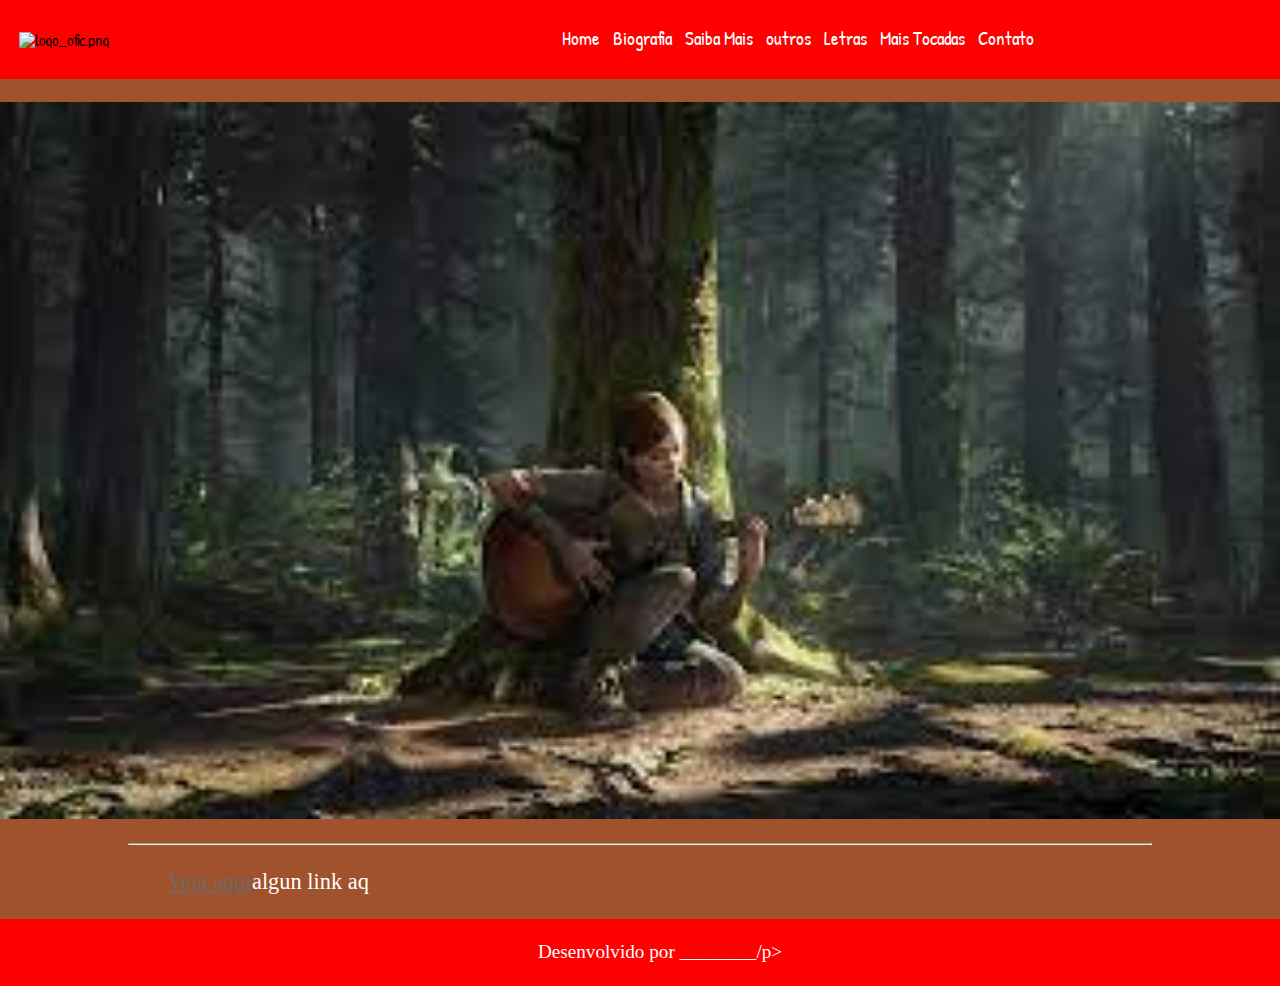
==== index.html @ ba5527ae "Add files via upload" ====
<!DOCTYPE html>
<html lang="pt-br">
<head>
    <meta charset="UTF-8">
    <meta http-equiv="X-UA-Compatible" content="IE=edge">
    <meta name="viewport" content="width=device-width, initial-scale=1.0">
    <link rel="shortcut icon" href="img/favicon.ico" type="image/x-icon">
    <link rel="stylesheet" href="css/reset.css">
    <link rel="stylesheet" href="css/estilo.css">
    <link href="https://fonts.googleapis.com/css2?family=Berkshire+Swash&family=Patrick+Hand&display=swap" rel="stylesheet">
    <title>Pitty</title>
</head>
<body>
    <header class="fixo">       
            <div class="logo">
                <img class="img_logo" src="img/logo_ofic.png" alt="logo_ofic.png">
            </div>
            <nav class="itens_menu">
                <ul>
                    <li><a href="index.html">Home</a></li>
                    <li><a href="#bio">Biografia</a></li>
                    <li><a href="#mais">Saiba Mais</a></li>
                    <li><a href="#outros">outros</a></li>
                    <li><a href="letras.html">Letras</a></li>  
                    <li><a href="com.html">Mais Tocadas</a></li>
                    <li><a href="contato.html">Contato</a></li>
                </ul>
            </nav>      
    </header>
    <figure class="banner">
        <img class="img_topo" src="img/download.jpg" alt="Foto">
    </figure>
    <div class="container">
        <section id="bio">
            
        <p>




        </p>
        </section>
        <section id="mais">
            
            <p>


            </p>
            
            
            <hr>
        </section>  
        <section id="outros">

            <p><a href="letras.html">Veja aqui</a>algun link aq</p>
            
        </section>
    </div>  
    <footer> 
              
       <p>Desenvolvido por ________/p> 
    </footer>    
</body>
</html>
---- css/estilo.css ----
@font-face {
    font-family: EduNSWACTFoundation-VariableFont_wght ;
    
    src: url('../fonts/EduNSWACTFoundation-VariableFont_wght.ttf')
  }
  
  html{
    scroll-behavior: smooth;
  }
  
  body{
    background-color: rgb(160,82,45);
  }
  
  header{
    padding: 1.5%;  
    font-family: 'Patrick Hand', cursive;
    background-color: rgb(255, 0, 0); 
    position: relative;
    display: flex;
    flex-direction: column;
    align-items: center;
  }
  
  .fixo{
    position: fixed;
    top: 0;
    left: 0;
    right: 0;
    z-index: 1;
  
  }
  
  
  
  
  .img_logo{
    width: 30%;
  }
  
  footer{
    background-color: rgb(255, 0, 0); 
    padding: 1.5%;  
    font-family: 'Patrick Hand', cursive;
  }
  
  .itens_menu{
    line-height: 1.5;
    text-align: center;
  }
  
  .itens_menu a{
    font-size: 1.2em;
  }
  
  .itens_menu a:link, .itens_menu a:visited{ 
      color: #fff;
      text-decoration: none;
    }  
    /* mouse over link */
  .itens_menu a:hover {
      color: rgb(231, 226, 226);
      padding: 0.8%;    
      background-color: rgba(128, 128, 128, 0.3); 
      text-decoration: none;
      border-radius: 15%;
  
    }
    
    /* selected link */
  .itens_menu a:active {
      color: rgb(255, 0, 0);
      text-decoration: none;
    }
  
  section a:link{
    color: #696969;
  }
  
  section a:visited {
    color: #FFF; 
  }
  
  section a:hover{
    color: rgb(255, 0, 0); 
  }
  
  
  .fundo_diferente{
    background-image: linear-gradient(to right, #5e3d3d , #fff);
  }
  
  .img_topo{
    width: 100%;
  }
  
  .img_corpo{
    width: 50%;
    margin-top: 1%;
    margin-bottom: 1%;
  }
  
  figure{
      text-align: center;
  }
  
  .container{
    width: 80%;
    margin: auto;
  }
  
  h1{
    text-align: center;
    color: #fff;
    font-size: 2em;
    font-family: 'Berkshire Swash', cursive;
  }
  
  h2{
    text-align: center;
    color: 	#000000;
    font-size: 1.5em;
    margin-bottom: 2%;
    font-family: 'Berkshire Swash', cursive;
  }
  
  p{
    font-size: 1.4em;
    color: #fff;
    text-align: justify;
    text-indent: 40px;
    line-height: 1.5;
    font-family: 'EduNSWACTFoundation-VariableFont_wght',cursive;
  }
  
  .parag_letras > p{
  
    font-size: 1em;
    line-height: 1.5;
  }
  
  .pinta_botao{
    width: 150px;
    height: 40px;
    background-color: #ff0000;
    margin: auto; 
    padding: 0.2%;
    text-align: center;  
    padding-top: 3%; 
        
  }
  
  .pinta_botao:hover{
    background-color: rgba(128, 128, 128, 0.3);
  }
  
  .pinta_botao a:link, .pinta_botao :visited{
    text-align: center;
    text-decoration: none ; 
    font-weight: bolder;   
  
  }
  
  footer p{
  
    font-size: 1.2em;
    text-align: center;
  
  }
  
  section{
    margin-top: 2%;
    margin-bottom: 2%;
  }
  
  .escondido{
    display: none;
  }
  
  .direita{
    float:right;
    width: 40%;
    margin-left: 2%;
  
  }
  
  .esquerda{
    float: left;
    width: 30%;
    
    margin-right: 2%;
  }
  
  table{
    border-collapse: collapse;
    width: 100%;
    margin-top: 2%;
    font-family: 'EduNSWACTFoundation-VariableFont_wght',cursive;
   
  }
  
  audio{
    width: 70%;
  }
  
  th{
    font-size: 1.5em ;
    font-weight: bolder;
  }
  
  td,th{
    border: 2px dotted #8B0000;
    padding-top: 1%;
    padding-bottom: 1%;
    text-align: center;
    
  }
  
  tr:nth-child(even) {
    background-color: rgba(128, 128, 128, 0.3);
  }
  
  td:first-child{
    width: 40%;
  }
  
  td:first-child + td{
    width: 60%;
  }
  
  audio::-webkit-media-controls-panel{
    background-color:rgba(128, 128, 128, 0.3) !important;
    }
  
    .borda_form{
      background-color: rgba(128, 128, 128, 0.3) ;
      padding: 20px;
      border-radius: 25px;
      margin-top: 1%;
      box-sizing: border-box;
    }
    label {
      padding: 12px 12px 12px 0;
      display: inline-block;
      font-family: 'EduNSWACTFoundation-VariableFont_wght',cursive;
    }
  
    input[type=text], select, textarea, input[type=tel], input[type=email] {
      width: 90%;
      padding: 12px;
      border: 1px solid #ccc;
      border-radius: 15px;
      resize: vertical;
      font-family: 'EduNSWACTFoundation-VariableFont_wght',cursive;
    }
   
  
  .col-25{
    width: 25%;
    float: left;
    margin-top: 6px;
  
  }
  
  .col-75{
  width: 75%;
  float: left;
  margin-top: 6px;
  }
  
  .row:after {
    content: "";
    display: table;
    clear: both;
  }
  
  input[type=submit] {
    background-color: #8B0000;
    color: white;
    padding: 12px 20px;
    border: none;
    border-radius: 4px;
    cursor: pointer;
    float: right;
  }
  
  input[type=submit]:hover {
    background-color: black;
    font-weight: bolder;
   
  }
  
  .botaoform{
    margin-top: 3%;
  }
  
  
  /*Faz uma alteração quando a tela fica menor que 600px */
  @media screen and (max-width:600px) {
  
    .col-25, .col-75, input[type=submit] {
      width: 100%;
      margin-top: 0;
     
    }  
  
    .banner{
      margin-top: 40%;
    }
  
    .logo{
      padding-top: 1%;
      padding-bottom: 1%;
      text-align: center;
    }
  
    .descer{
      margin-top: 50%;
    }
  }
  /*Faz uma alteração quando a tela fica maior que 601px */
  @media screen and (min-width:601px) {
  
    header{
      flex-direction: row;
    }
  
    .itens_menu{
      position: absolute;
      right: 3%;
      top: 30%;
      width: 70%;
  
    }
  
    .itens_menu ul li {
          display: inline;
          margin-left: 1%;
  
  
    }
  
    .banner{
      margin-top: 8%;
    }
  
    .logo{
      padding-top: 1%;
      padding-bottom: 1%;
      text-align: left;
      width: 30%;
    }
  
    .descer{
      margin-top: 10%;
    }
  
      
  }
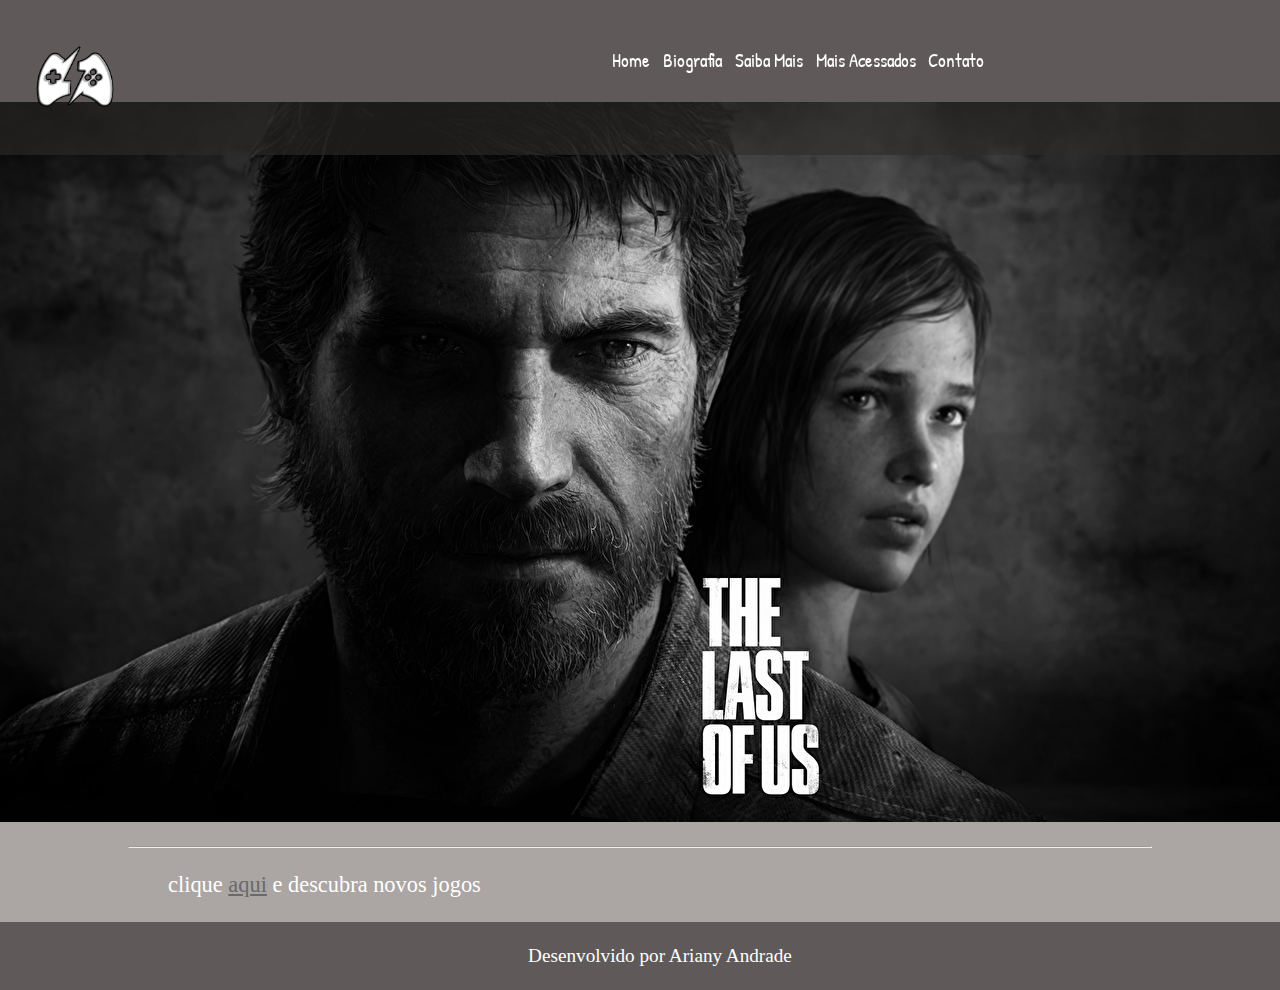
==== commit d25f751b: "Add files via upload" ====
--- a/index.html
+++ b/index.html
@@ -4,31 +4,28 @@
     <meta charset="UTF-8">
     <meta http-equiv="X-UA-Compatible" content="IE=edge">
     <meta name="viewport" content="width=device-width, initial-scale=1.0">
-    <link rel="shortcut icon" href="img/favicon.ico" type="image/x-icon">
     <link rel="stylesheet" href="css/reset.css">
     <link rel="stylesheet" href="css/estilo.css">
     <link href="https://fonts.googleapis.com/css2?family=Berkshire+Swash&family=Patrick+Hand&display=swap" rel="stylesheet">
-    <title>Pitty</title>
+    <title>GAMES</title>
 </head>
 <body>
     <header class="fixo">       
             <div class="logo">
-                <img class="img_logo" src="img/logo_ofic.png" alt="logo_ofic.png">
+                <img class="img_logo" src="img/logo.png" alt="logo">
             </div>
             <nav class="itens_menu">
                 <ul>
                     <li><a href="index.html">Home</a></li>
                     <li><a href="#bio">Biografia</a></li>
                     <li><a href="#mais">Saiba Mais</a></li>
-                    <li><a href="#outros">outros</a></li>
-                    <li><a href="letras.html">Letras</a></li>  
-                    <li><a href="com.html">Mais Tocadas</a></li>
+                    <li><a href="com.html">Mais Acessados</a></li>
                     <li><a href="contato.html">Contato</a></li>
                 </ul>
             </nav>      
     </header>
     <figure class="banner">
-        <img class="img_topo" src="img/download.jpg" alt="Foto">
+        <img class="img_topo" src="img/The_Last_of_Us_Men_Joel_508334.jpg" alt="Foto do game the last of us">
     </figure>
     <div class="container">
         <section id="bio">
@@ -52,13 +49,12 @@
         </section>  
         <section id="outros">
 
-            <p><a href="letras.html">Veja aqui</a>algun link aq</p>
+            <p>clique <a href="https://www.playstation.com/pt-br/ps4/ps4-games/">aqui</a> e descubra novos jogos</p>
             
         </section>
     </div>  
-    <footer> 
-              
-       <p>Desenvolvido por ________/p> 
+    <footer>     
+       <p>Desenvolvido por Ariany Andrade</p> 
     </footer>    
 </body>
 </html>--- a/css/estilo.css
+++ b/css/estilo.css
@@ -9,13 +9,13 @@
   }
   
   body{
-    background-color: rgb(160,82,45);
+    background-color: rgba(71, 61, 55, 0.459);
   }
   
   header{
     padding: 1.5%;  
     font-family: 'Patrick Hand', cursive;
-    background-color: rgb(255, 0, 0); 
+    background-color: rgba(48, 43, 43, 0.61); 
     position: relative;
     display: flex;
     flex-direction: column;
@@ -39,7 +39,7 @@
   }
   
   footer{
-    background-color: rgb(255, 0, 0); 
+    background-color:rgba(48, 43, 43, 0.61); 
     padding: 1.5%;  
     font-family: 'Patrick Hand', cursive;
   }
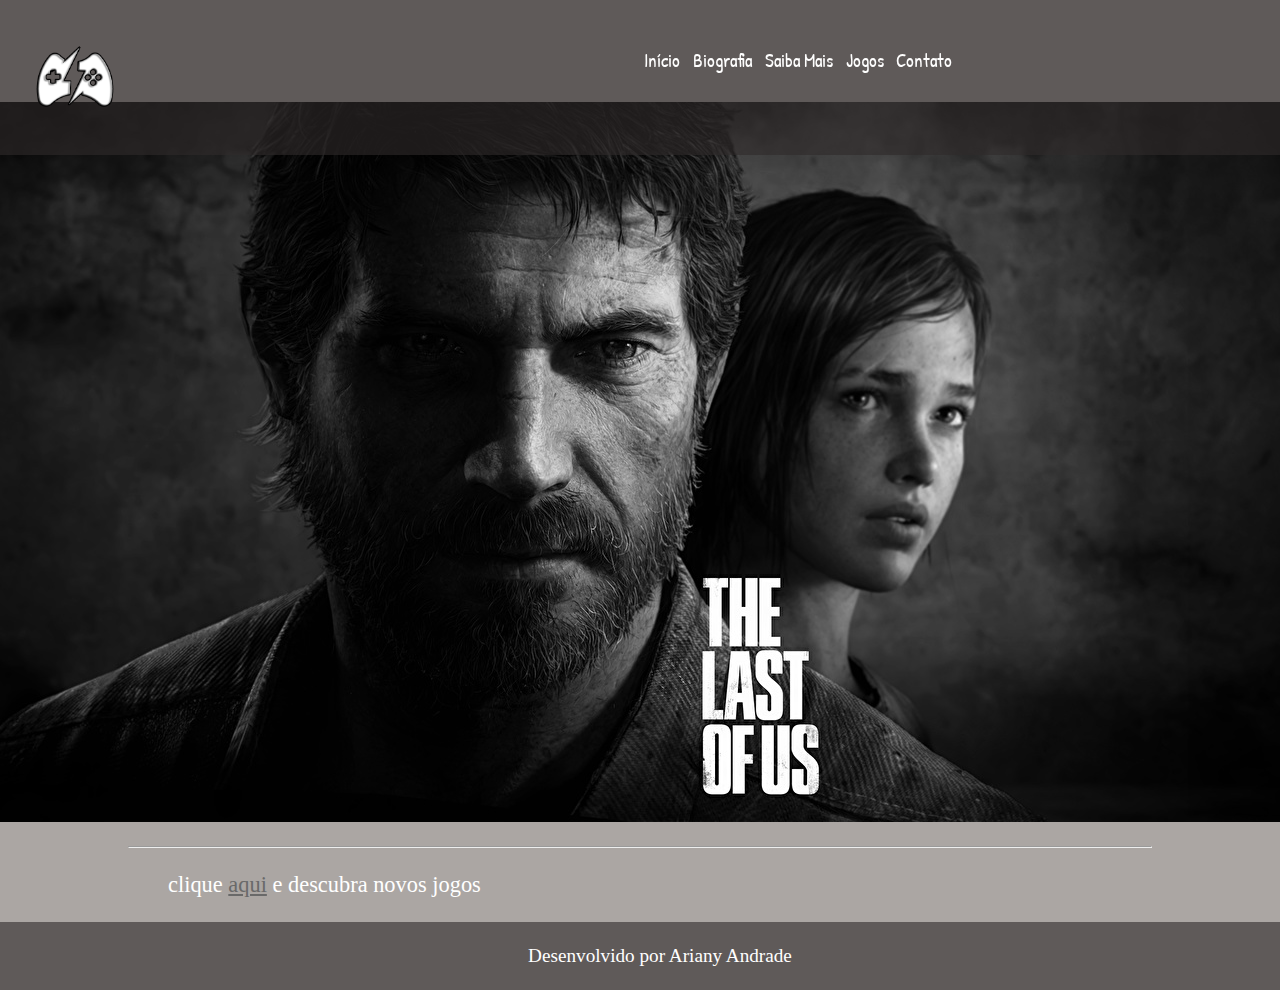
==== commit 38dfd2df: "Add files via upload" ====
--- a/index.html
+++ b/index.html
@@ -16,10 +16,10 @@
             </div>
             <nav class="itens_menu">
                 <ul>
-                    <li><a href="index.html">Home</a></li>
+                    <li><a href="index.html">Início</a></li>
                     <li><a href="#bio">Biografia</a></li>
                     <li><a href="#mais">Saiba Mais</a></li>
-                    <li><a href="com.html">Mais Acessados</a></li>
+                    <li><a href="com.html">Jogos</a></li>
                     <li><a href="contato.html">Contato</a></li>
                 </ul>
             </nav>      
